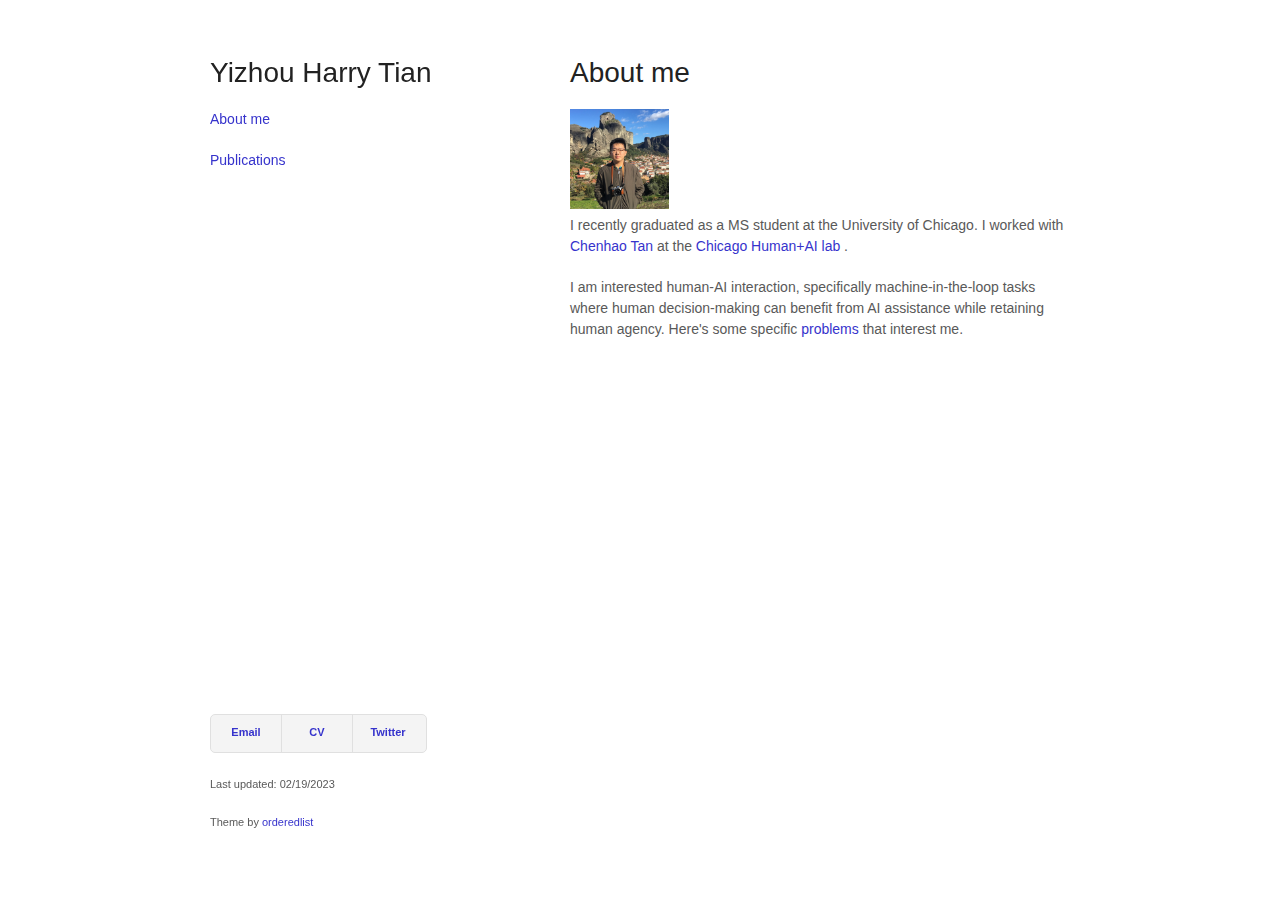
==== index.html @ 47734539 "deleted symbloic lnk" ====
<!doctype html>
<html>
  <head>
    <meta charset="utf-8">
    <meta http-equiv="X-UA-Compatible" content="chrome=1">

    <link rel="stylesheet" href="stylesheets/styles.css">
    <link rel="stylesheet" href="stylesheets/pygment_trac.css">
    <meta name="viewport" content="width=device-width">
  </head>
  <body>
    <div class="wrapper">


      
      <header>
        <h1>Yizhou Harry Tian</h1>
        
        <p class="view"><a href="index.html">About me </a></p>
        <p class="view"><a href="publications.html">Publications </a></p>


      </header>



      <section>
        <h1>About me</h1>

        <img src="assets/images/profile.jpg" alt="hi" height="100">

        <p>I recently graduated as a MS student at the University of Chicago. I worked with <a href="https://chenhaot.com/">Chenhao Tan</a> at the <a href="https://chicagohai.github.io/">Chicago Human+AI lab</a>
        </a>. </p>
        <p> I am interested human-AI interaction, specifically machine-in-the-loop tasks where human decision-making can benefit from AI assistance while retaining human agency. Here's some specific <a href="https://docs.google.com/document/d/1WokoEraKxO9ahaVxFqH7Q3yJC6wU-dJp5isoyc8F3V4/edit?usp=sharing">problems</a> that interest me. </p>

      </section>



      <footer>
        <ul>
            <li><a href="https://github.com/harry-tian"><b>Email</b></a></li>
            <li><a href="https://harry-tian.github.io/assets/docs/cv.pdf"><b>CV</b></a></li>
            <li><a href="https://twitter.com/HarryTian17"><b>Twitter</b></a></li>
        </ul>


        <p><small>Last updated: 02/19/2023</p>
        <p><small>Theme by <a href="https://github.com/orderedlist">orderedlist</a></small></p>
      </footer>



    </div>
    <script src="javascripts/scale.fix.js"></script>
  </body>
</html>
---- stylesheets/styles.css ----
body {
  background-color: #fff;
  padding:50px;
  font: 14px/1.5 -apple-system, BlinkMacSystemFont, "Segoe UI", Roboto, Oxygen, Ubuntu, Cantarell, "Fira Sans", "Droid Sans", "Helvetica Neue", Arial, sans-serif, "Apple Color Emoji", "Segoe UI Emoji", "Segoe UI Symbol";
  color:#595959;
  font-weight:400;
}

h1, h2, h3, h4, h5, h6 {
  color:#222;
  margin:0 0 20px;
}

p, ul, ol, table, pre, dl {
  margin:0 0 20px;
}

h1, h2, h3 {
  line-height:1.1;
}

h1 {
  font-size:28px;
  font-weight: 500;
}

h2 {
  color:#393939;
  font-weight: 500;
}

h3, h4, h5, h6 {
  color:#494949;
  font-weight: 500;
}

a {
  color:rgb(54, 51, 204);
  text-decoration:none;
}

a:hover {
  color:#999;
}

a small {
  font-size:11px;
  color:#777;
  margin-top:-0.3em;
  display:block;
}

a:hover small {
  color:#999;
}

.wrapper {
  width:860px;
  margin:0 auto;
}

blockquote {
  border-left:1px solid #e5e5e5;
  margin:0;
  padding:0 0 0 20px;
  font-style:italic;
}

code, pre {
  font-family:Monaco, Bitstream Vera Sans Mono, Lucida Console, Terminal, Consolas, Liberation Mono, DejaVu Sans Mono, Courier New, monospace;
  color:#333;
}

pre {
  padding:8px 15px;
  background: #f8f8f8;
  border-radius:5px;
  border:1px solid #e5e5e5;
  overflow-x: auto;
}

table {
  width:100%;
  border-collapse:collapse;
}

th, td {
  text-align:left;
  padding:5px 10px;
  border-bottom:1px solid #e5e5e5;
}

dt {
  color:#444;
  font-weight:500;
}

th {
  color:#444;
}

img {
  max-width:100%;
}

header {
  width:240px;
  float:left;
  position:fixed;
  -webkit-font-smoothing:subpixel-antialiased;
}

footer ul {
  list-style:none;
  height:37px;
  padding:0;
  background: #f4f4f4;
  border-radius:5px;
  border:1px solid #e0e0e0;
  width:215px;
}

footer li {
  width:70px;
  float:left;
  border-right:1px solid #e0e0e0;
  height:37px;
}

footer li:first-child a {
  border-radius:5px 0 0 5px;
}

footer li:last-child a {
  border-radius:0 5px 5px 0;
}

footer ul a {
  line-height:2;
  font-size:11px;
  display:block;
  text-align:center;
  padding-top:6px;
  height:34px;
}

footer ul a:active {
  background-color:#f0f0f0;
}


footer ul li + li + li {
  border-right:none;
  width:70px;
}

footer ul a strong {
  font-size:14px;
  display:block;
  color:#222;
}

section {
  width:500px;
  float:right;
  padding-bottom:50px;
}

small {
  font-size:11px;
}

hr {
  border:0;
  background:#e5e5e5;
  height:1px;
  margin:0 0 20px;
}

footer {
  width:270px;
  float:left;
  position:fixed;
  bottom:50px;
  -webkit-font-smoothing:subpixel-antialiased;
}

@media print, screen and (max-width: 960px) {

  div.wrapper {
    width:auto;
    margin:0;
  }

  header, section, footer {
    float:none;
    position:static;
    width:auto;
  }

  header {
    padding-right:320px;
  }

  section {
    border:1px solid #e5e5e5;
    border-width:1px 0;
    padding:20px 0;
    margin:0 0 20px;
  }

  header a small {
    display:inline;
  }

  header ul {
    position:absolute;
    right:50px;
    top:52px;
  }
}

@media print, screen and (max-width: 720px) {
  body {
    word-wrap:break-word;
  }

  header {
    padding:0;
  }

  header ul, header p.view {
    position:static;
  }

  pre, code {
    word-wrap:normal;
  }
}

@media print, screen and (max-width: 480px) {
  body {
    padding:15px;
  }

  header ul {
    width:99%;
  }

  header li, header ul li + li + li {
    width:33%;
  }
}

@media print {
  body {
    padding:0.4in;
    font-size:12pt;
    color:#444;
  }
}
---- stylesheets/pygment_trac.css ----
.highlight  { background: #ffffff; }
.highlight .c { color: #999988; font-style: italic } /* Comment */
.highlight .err { color: #a61717; background-color: #e3d2d2 } /* Error */
.highlight .k { font-weight: bold } /* Keyword */
.highlight .o { font-weight: bold } /* Operator */
.highlight .cm { color: #999988; font-style: italic } /* Comment.Multiline */
.highlight .cp { color: #999999; font-weight: bold } /* Comment.Preproc */
.highlight .c1 { color: #999988; font-style: italic } /* Comment.Single */
.highlight .cs { color: #999999; font-weight: bold; font-style: italic } /* Comment.Special */
.highlight .gd { color: #000000; background-color: #ffdddd } /* Generic.Deleted */
.highlight .gd .x { color: #000000; background-color: #ffaaaa } /* Generic.Deleted.Specific */
.highlight .ge { font-style: italic } /* Generic.Emph */
.highlight .gr { color: #aa0000 } /* Generic.Error */
.highlight .gh { color: #999999 } /* Generic.Heading */
.highlight .gi { color: #000000; background-color: #ddffdd } /* Generic.Inserted */
.highlight .gi .x { color: #000000; background-color: #aaffaa } /* Generic.Inserted.Specific */
.highlight .go { color: #888888 } /* Generic.Output */
.highlight .gp { color: #555555 } /* Generic.Prompt */
.highlight .gs { font-weight: bold } /* Generic.Strong */
.highlight .gu { color: #800080; font-weight: bold; } /* Generic.Subheading */
.highlight .gt { color: #aa0000 } /* Generic.Traceback */
.highlight .kc { font-weight: bold } /* Keyword.Constant */
.highlight .kd { font-weight: bold } /* Keyword.Declaration */
.highlight .kn { font-weight: bold } /* Keyword.Namespace */
.highlight .kp { font-weight: bold } /* Keyword.Pseudo */
.highlight .kr { font-weight: bold } /* Keyword.Reserved */
.highlight .kt { color: #445588; font-weight: bold } /* Keyword.Type */
.highlight .m { color: #009999 } /* Literal.Number */
.highlight .s { color: #d14 } /* Literal.String */
.highlight .na { color: #008080 } /* Name.Attribute */
.highlight .nb { color: #0086B3 } /* Name.Builtin */
.highlight .nc { color: #445588; font-weight: bold } /* Name.Class */
.highlight .no { color: #008080 } /* Name.Constant */
.highlight .ni { color: #800080 } /* Name.Entity */
.highlight .ne { color: #990000; font-weight: bold } /* Name.Exception */
.highlight .nf { color: #990000; font-weight: bold } /* Name.Function */
.highlight .nn { color: #555555 } /* Name.Namespace */
.highlight .nt { color: #000080 } /* Name.Tag */
.highlight .nv { color: #008080 } /* Name.Variable */
.highlight .ow { font-weight: bold } /* Operator.Word */
.highlight .w { color: #bbbbbb } /* Text.Whitespace */
.highlight .mf { color: #009999 } /* Literal.Number.Float */
.highlight .mh { color: #009999 } /* Literal.Number.Hex */
.highlight .mi { color: #009999 } /* Literal.Number.Integer */
.highlight .mo { color: #009999 } /* Literal.Number.Oct */
.highlight .sb { color: #d14 } /* Literal.String.Backtick */
.highlight .sc { color: #d14 } /* Literal.String.Char */
.highlight .sd { color: #d14 } /* Literal.String.Doc */
.highlight .s2 { color: #d14 } /* Literal.String.Double */
.highlight .se { color: #d14 } /* Literal.String.Escape */
.highlight .sh { color: #d14 } /* Literal.String.Heredoc */
.highlight .si { color: #d14 } /* Literal.String.Interpol */
.highlight .sx { color: #d14 } /* Literal.String.Other */
.highlight .sr { color: #009926 } /* Literal.String.Regex */
.highlight .s1 { color: #d14 } /* Literal.String.Single */
.highlight .ss { color: #990073 } /* Literal.String.Symbol */
.highlight .bp { color: #999999 } /* Name.Builtin.Pseudo */
.highlight .vc { color: #008080 } /* Name.Variable.Class */
.highlight .vg { color: #008080 } /* Name.Variable.Global */
.highlight .vi { color: #008080 } /* Name.Variable.Instance */
.highlight .il { color: #009999 } /* Literal.Number.Integer.Long */

.type-csharp .highlight .k { color: #0000FF }
.type-csharp .highlight .kt { color: #0000FF }
.type-csharp .highlight .nf { color: #000000; font-weight: normal }
.type-csharp .highlight .nc { color: #2B91AF }
.type-csharp .highlight .nn { color: #000000 }
.type-csharp .highlight .s { color: #A31515 }
.type-csharp .highlight .sc { color: #A31515 }
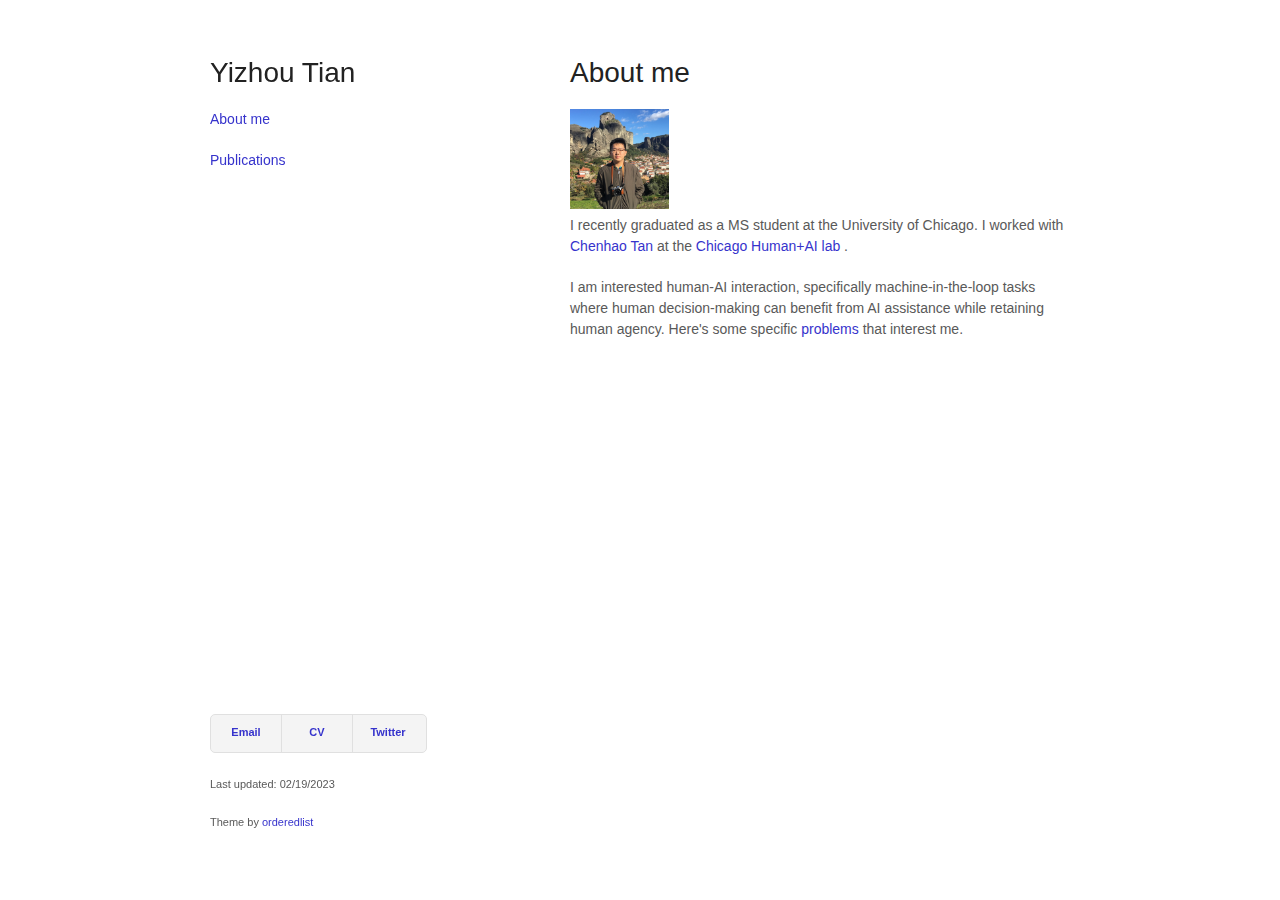
==== commit 54bfca87: "removed harry in title" ====
--- a/index.html
+++ b/index.html
@@ -14,7 +14,7 @@
 
       
       <header>
-        <h1>Yizhou Harry Tian</h1>
+        <h1>Yizhou Tian</h1>
         
         <p class="view"><a href="index.html">About me </a></p>
         <p class="view"><a href="publications.html">Publications </a></p>
@@ -40,7 +40,7 @@
       <footer>
         <ul>
             <li><a href="https://github.com/harry-tian"><b>Email</b></a></li>
-            <li><a href="https://harry-tian.github.io/assets/docs/cv.pdf"><b>CV</b></a></li>
+            <li><a href="https://harry-tian.github.io/assets/docs/resume.pdf"><b>CV</b></a></li>
             <li><a href="https://twitter.com/HarryTian17"><b>Twitter</b></a></li>
         </ul>
 
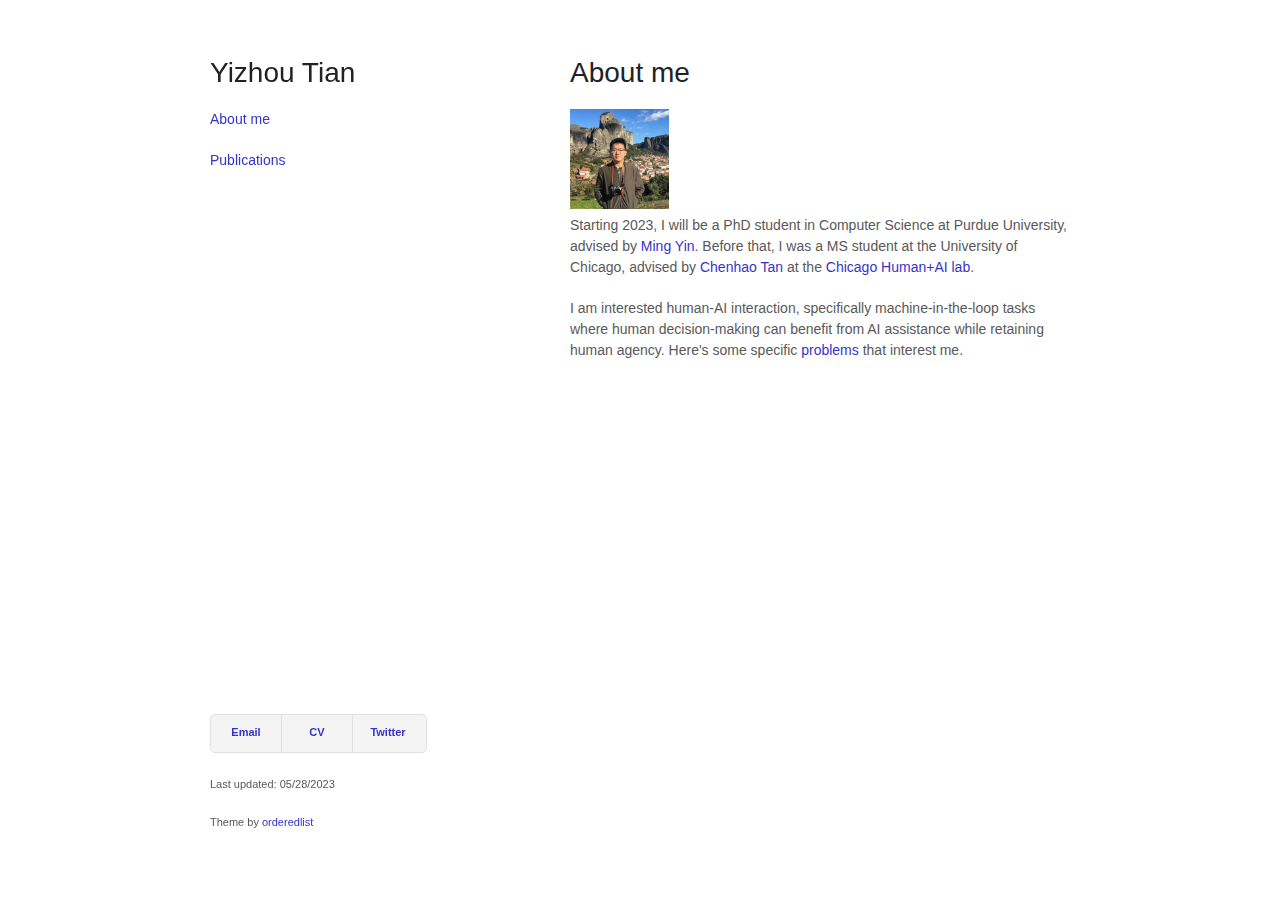
==== commit a7c55651: "updated summary" ====
--- a/index.html
+++ b/index.html
@@ -7,6 +7,7 @@
     <link rel="stylesheet" href="stylesheets/styles.css">
     <link rel="stylesheet" href="stylesheets/pygment_trac.css">
     <meta name="viewport" content="width=device-width">
+    <title>Yizhou Tian's Homepage</title>
   </head>
   <body>
     <div class="wrapper">
@@ -29,9 +30,11 @@
 
         <img src="assets/images/profile.jpg" alt="hi" height="100">
 
-        <p>I recently graduated as a MS student at the University of Chicago. I worked with <a href="https://chenhaot.com/">Chenhao Tan</a> at the <a href="https://chicagohai.github.io/">Chicago Human+AI lab</a>
-        </a>. </p>
-        <p> I am interested human-AI interaction, specifically machine-in-the-loop tasks where human decision-making can benefit from AI assistance while retaining human agency. Here's some specific <a href="https://docs.google.com/document/d/1WokoEraKxO9ahaVxFqH7Q3yJC6wU-dJp5isoyc8F3V4/edit?usp=sharing">problems</a> that interest me. </p>
+        <p>
+          Starting 2023, I will be a PhD student in Computer Science at Purdue University, advised by <a href="https://mingyin.org/">Ming Yin</a>.
+          Before that, I was a MS student at the University of Chicago, advised by <a href="https://chenhaot.com/">Chenhao Tan</a> at the <a href="https://chicagohai.github.io/">Chicago Human+AI lab</a>. 
+        </p>
+        <p> I am interested human-AI interaction, specifically machine-in-the-loop tasks where human decision-making can benefit from AI assistance while retaining human agency. Here's some specific <a href="https://youtu.be/dQw4w9WgXcQ">problems</a> that interest me. </p>
 
       </section>
 
@@ -45,7 +48,7 @@
         </ul>
 
 
-        <p><small>Last updated: 02/19/2023</p>
+        <p><small>Last updated: 05/28/2023</p>
         <p><small>Theme by <a href="https://github.com/orderedlist">orderedlist</a></small></p>
       </footer>
 
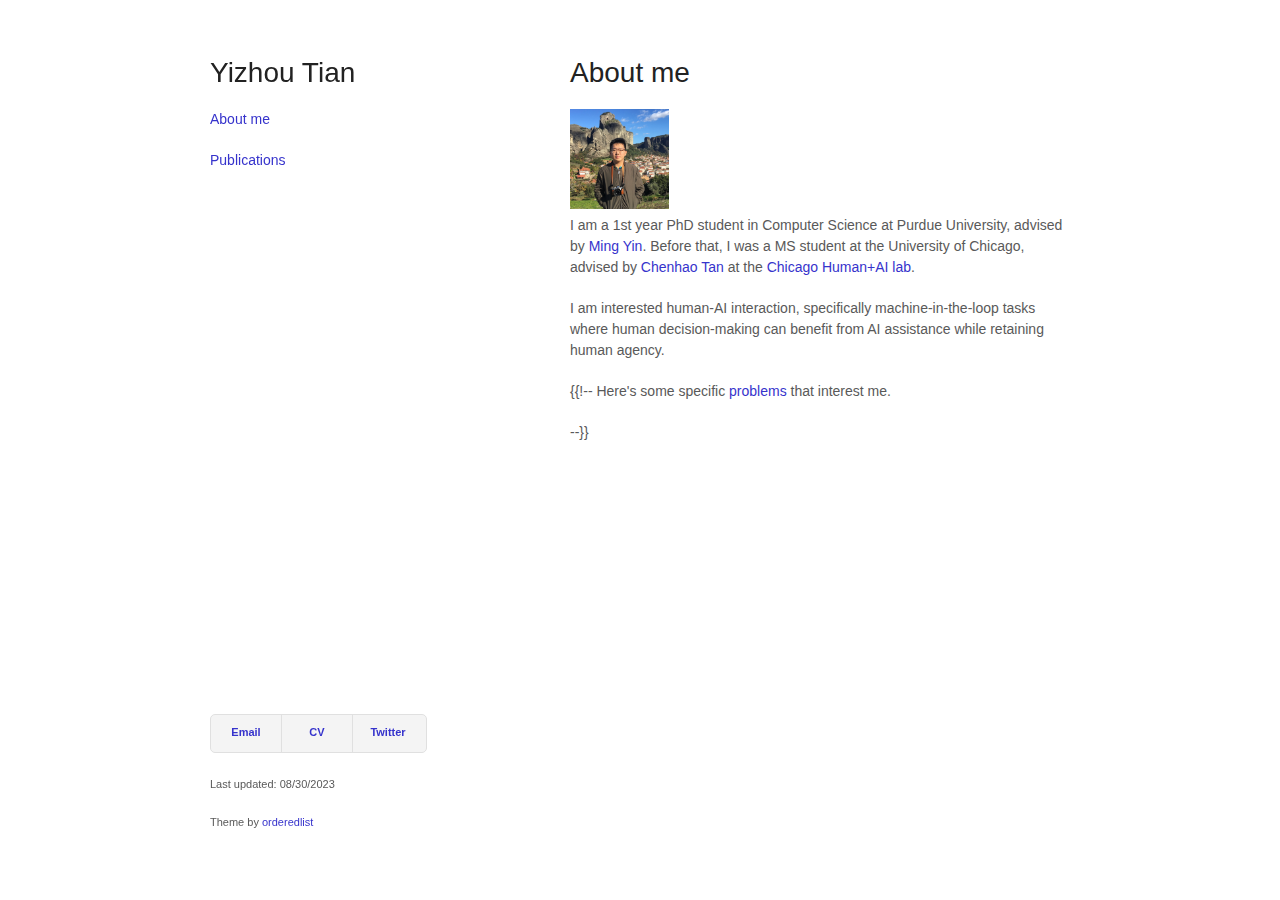
==== commit a4d3fb7c: "new CV" ====
--- a/index.html
+++ b/index.html
@@ -31,10 +31,12 @@
         <img src="assets/images/profile.jpg" alt="hi" height="100">
 
         <p>
-          Starting 2023, I will be a PhD student in Computer Science at Purdue University, advised by <a href="https://mingyin.org/">Ming Yin</a>.
+          I am a 1st year PhD student in Computer Science at Purdue University, advised by <a href="https://mingyin.org/">Ming Yin</a>.
           Before that, I was a MS student at the University of Chicago, advised by <a href="https://chenhaot.com/">Chenhao Tan</a> at the <a href="https://chicagohai.github.io/">Chicago Human+AI lab</a>. 
         </p>
-        <p> I am interested human-AI interaction, specifically machine-in-the-loop tasks where human decision-making can benefit from AI assistance while retaining human agency. Here's some specific <a href="https://youtu.be/dQw4w9WgXcQ">problems</a> that interest me. </p>
+        <p> I am interested human-AI interaction, specifically machine-in-the-loop tasks where human decision-making can benefit from AI assistance while retaining human agency. 
+        </p>
+          {{!-- Here's some specific <a href="https://youtu.be/dQw4w9WgXcQ">problems</a> that interest me. </p> --}}
 
       </section>
 
@@ -43,12 +45,12 @@
       <footer>
         <ul>
             <li><a href="https://github.com/harry-tian"><b>Email</b></a></li>
-            <li><a href="https://harry-tian.github.io/assets/docs/resume.pdf"><b>CV</b></a></li>
+            <li><a href="https://harry-tian.github.io/assets/docs/CV.pdf"><b>CV</b></a></li>
             <li><a href="https://twitter.com/HarryTian17"><b>Twitter</b></a></li>
         </ul>
 
 
-        <p><small>Last updated: 05/28/2023</p>
+        <p><small>Last updated: 08/30/2023</p>
         <p><small>Theme by <a href="https://github.com/orderedlist">orderedlist</a></small></p>
       </footer>
 
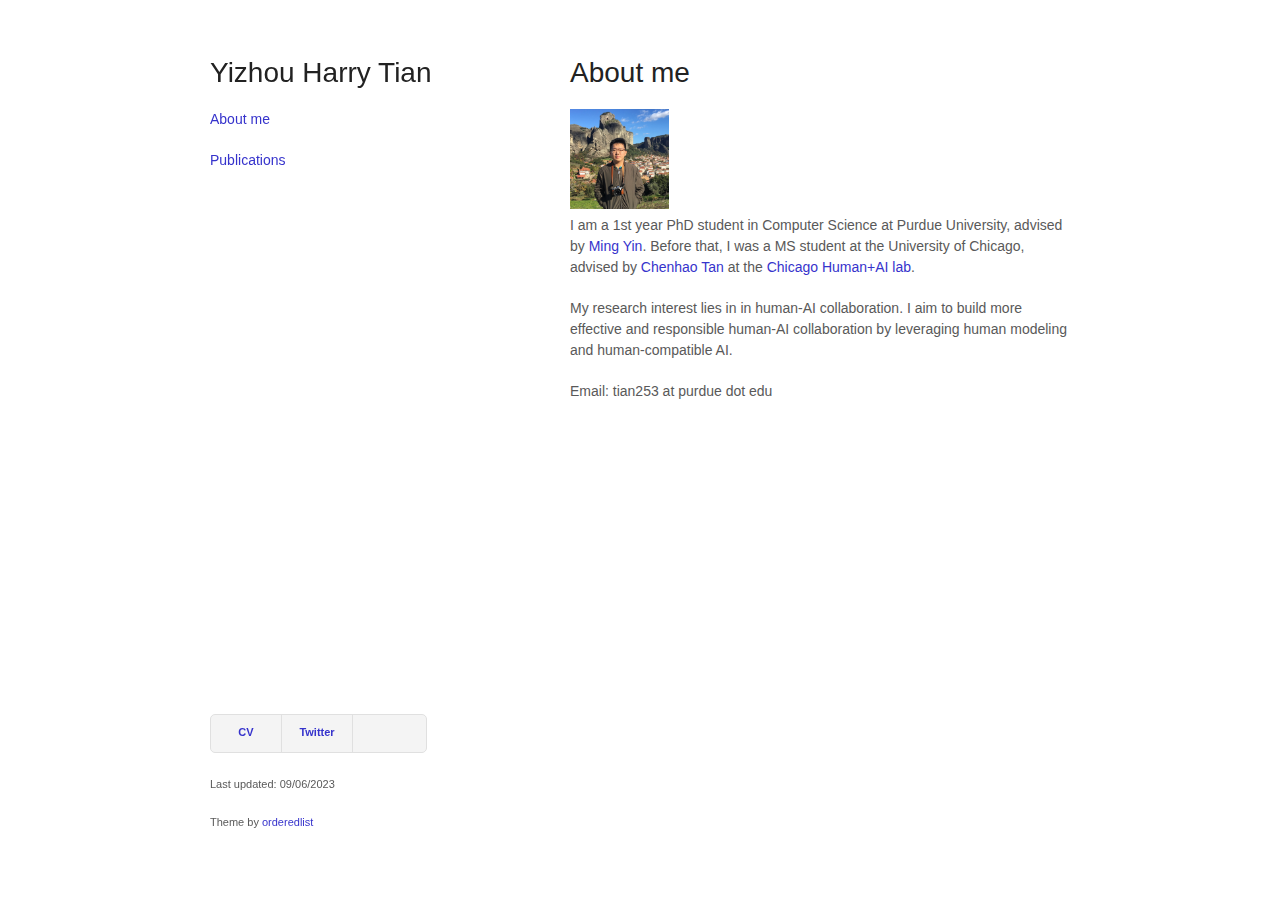
==== commit 4c0fffe8: "updates" ====
--- a/index.html
+++ b/index.html
@@ -7,7 +7,7 @@
     <link rel="stylesheet" href="stylesheets/styles.css">
     <link rel="stylesheet" href="stylesheets/pygment_trac.css">
     <meta name="viewport" content="width=device-width">
-    <title>Yizhou Tian's Homepage</title>
+    <title>Yizhou Harry Tian's Homepage</title>
   </head>
   <body>
     <div class="wrapper">
@@ -15,7 +15,7 @@
 
       
       <header>
-        <h1>Yizhou Tian</h1>
+        <h1>Yizhou Harry Tian</h1>
         
         <p class="view"><a href="index.html">About me </a></p>
         <p class="view"><a href="publications.html">Publications </a></p>
@@ -34,23 +34,24 @@
           I am a 1st year PhD student in Computer Science at Purdue University, advised by <a href="https://mingyin.org/">Ming Yin</a>.
           Before that, I was a MS student at the University of Chicago, advised by <a href="https://chenhaot.com/">Chenhao Tan</a> at the <a href="https://chicagohai.github.io/">Chicago Human+AI lab</a>. 
         </p>
-        <p> I am interested human-AI interaction, specifically machine-in-the-loop tasks where human decision-making can benefit from AI assistance while retaining human agency. 
+        <p> 
+          My research interest lies in in human-AI collaboration. I aim to build more effective and responsible human-AI collaboration by leveraging human modeling and human-compatible AI.
         </p>
-          {{!-- Here's some specific <a href="https://youtu.be/dQw4w9WgXcQ">problems</a> that interest me. </p> --}}
-
+        <p>
+          Email: tian253 at purdue dot edu
+        </p>
       </section>
 
 
 
       <footer>
         <ul>
-            <li><a href="https://github.com/harry-tian"><b>Email</b></a></li>
             <li><a href="https://harry-tian.github.io/assets/docs/CV.pdf"><b>CV</b></a></li>
             <li><a href="https://twitter.com/HarryTian17"><b>Twitter</b></a></li>
         </ul>
 
 
-        <p><small>Last updated: 08/30/2023</p>
+        <p><small>Last updated: 09/06/2023</p>
         <p><small>Theme by <a href="https://github.com/orderedlist">orderedlist</a></small></p>
       </footer>
 
